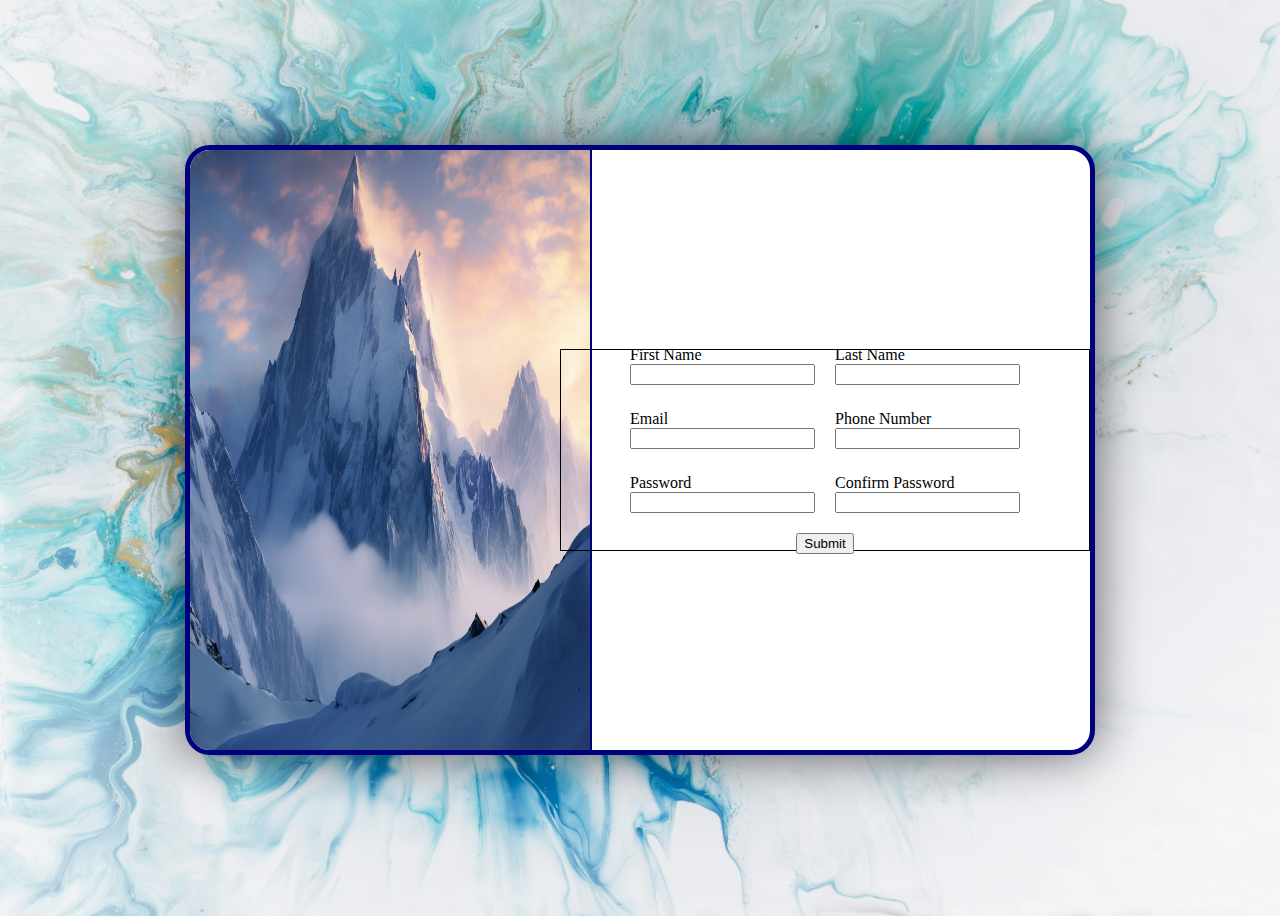
==== index.html @ f458e13d "Added css. Form styling remains" ====
<!DOCTYPE html>
<html lang="en">
<head>
    <meta charset="UTF-8">
    <meta name="viewport" content="width=device-width, initial-scale=1.0">
    <title>Sign-up Form</title>
    <link rel="stylesheet" href="style.css">
</head>
<body>
    <div class="background-container">
    <main>
    <div class="form-container">
        <div class="img-container">
            <img src="/images/view-spectacular-nature-landscape.jpg" alt="">
        </div>
        <div class = "text">
        </div>
    <form action="#" method="get">
            <div class="namecontainer">
                <div>
                    <label for="Name"> First Name </label>
                    <div>
                        <input type="name" id="name" name="name">
                    </div>
                </div>
                <div>
                    <label for = "name"> Last Name </label>
                    <div>
                        <input type="name">
                    </div>
                </div>
            </div>
            <div class="email-container">
                <div>
                    <label for="email" name = "email"> Email </label>
                    <div>
                        <input type="Email" id="id">
                    </div>
                </div>
                <div>
                    <label for="phone-number"> Phone Number </label>
                    <div>
                        <input type="number" id = "id">
                    </div>
                </div>
            </div>
            <div class="password-container">
                <div>
                    <label for="password" name = "Password"> Password </label>
                    <div>
                        <input type="password" id="id">
                    </div>
                </div>
                <div>
                    <label for="password"> Confirm Password</label>
                    <div>
                        <input type="password" id = "id">
                    </div>
                </div>
            </div>
            <button class="submit-button"> Submit </button>
        </form>
    </div>
    </main>
</body>
</html>
---- style.css ----
body {
    background-image: url('/images/pawel-czerwinski-Lki74Jj7H-U-unsplash.jpg');
    height: 100vh;
    background-size: cover;
}
.namecontainer {
    display: flex;
    flex-direction: row;
    gap: 20px;
    align-items: center;
}
form {
    display: flex;
    flex-direction: column;
    align-items: center;
    justify-content: center;
    position: absolute;
    right: 0;
    height: 200px;
    border: 1px solid;
    width: 528px;
    gap: 20px;
}
.password-container {
    display: flex;
    flex-direction: row;
    align-items: center;
    margin-top: 5px;
    gap: 20px;
}
.email-container {
    display: flex;
    flex-direction: row;
    gap: 20px;
    align-items: center;
    margin-top: 5px;
}
.form-container {
    display: flex;
    justify-content: center;
    align-items: center;
    background-color:rgb(255,255, 255);
    height: 600px;
    width: 900px;
    position: absolute;
    top:0;
    bottom: 0;
    left: 0;
    right: 0;
    margin: auto;
    border-radius: 25px;
    border-width: 5px;
    border-style: solid;
    border-color: rgb(0, 0, 124);
    box-shadow: 0 0 50px rgba(0, 0, 0, 0.6);
}
img {
    width: 400px;
    height:600px;
    border-top-left-radius: 20px;
    border-bottom-left-radius: 20px;
    border-right: 2px solid;
    border-color: rgb(0, 0, 124);
}
.img-container {
    position: absolute;
    left: 0;
    top: 0;
}
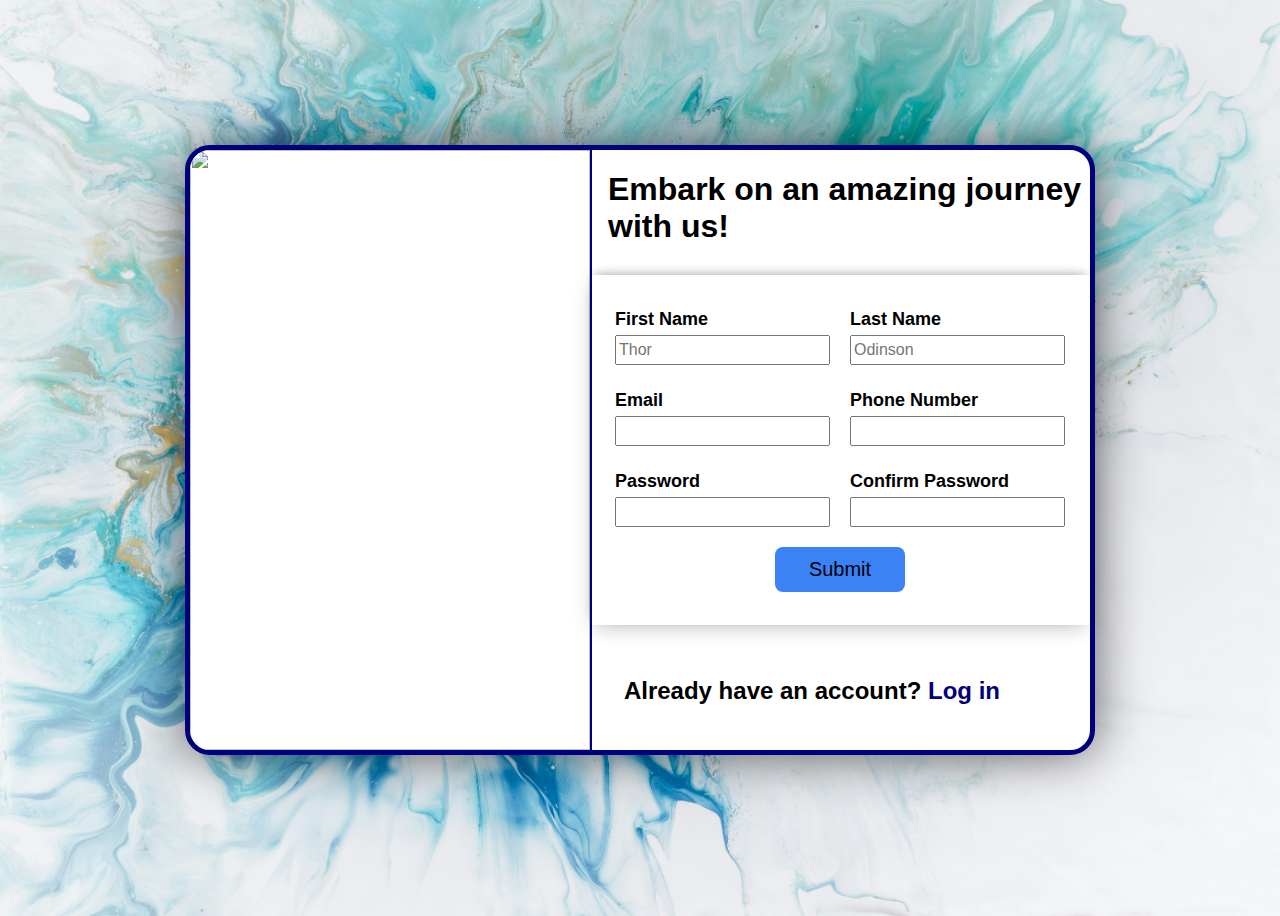
==== commit 92ff26f8: "Added css. Form styling remains" ====
--- a/index.html
+++ b/index.html
@@ -10,8 +10,11 @@
     <div class="background-container">
     <main>
     <div class="form-container">
+        <div class="intro">
+            <h1 class = "header-text">Embark on an amazing journey <br> with us!</h1>
+        </div>
         <div class="img-container">
-            <img src="/images/view-spectacular-nature-landscape.jpg" alt="">
+            <img src="/images/sea_of_dreams_by_dmitryalexander_dfhb13o.png" alt="">
         </div>
         <div class = "text">
         </div>
@@ -20,13 +23,13 @@
                 <div>
                     <label for="Name"> First Name </label>
                     <div>
-                        <input type="name" id="name" name="name">
+                        <input type="name" id="name" name="name" class = "input-field" placeholder="Thor">
                     </div>
                 </div>
                 <div>
                     <label for = "name"> Last Name </label>
                     <div>
-                        <input type="name">
+                        <input type="name" class = "input-field" placeholder="Odinson">
                     </div>
                 </div>
             </div>
@@ -34,13 +37,13 @@
                 <div>
                     <label for="email" name = "email"> Email </label>
                     <div>
-                        <input type="Email" id="id">
+                        <input type="Email" id="id" class = "input-field">
                     </div>
                 </div>
                 <div>
                     <label for="phone-number"> Phone Number </label>
                     <div>
-                        <input type="number" id = "id">
+                        <input type="number" id = "id" class = "input-field">
                     </div>
                 </div>
             </div>
@@ -48,18 +51,21 @@
                 <div>
                     <label for="password" name = "Password"> Password </label>
                     <div>
-                        <input type="password" id="id">
+                        <input type="password" id="id" class = "input-field">
                     </div>
                 </div>
                 <div>
                     <label for="password"> Confirm Password</label>
                     <div>
-                        <input type="password" id = "id">
+                        <input type="password" id = "id" class = "input-field">
                     </div>
                 </div>
             </div>
             <button class="submit-button"> Submit </button>
         </form>
+        <div class="outro"> 
+            Already have an account? <a href="" class="link">Log in</a>
+        </div>
     </div>
     </main>
 </body>
--- a/style.css
+++ b/style.css
@@ -16,10 +16,14 @@
     justify-content: center;
     position: absolute;
     right: 0;
-    height: 200px;
-    border: 1px solid;
-    width: 528px;
+    height: 350px;
+    box-shadow: 0 -5px 10px -5px rgba(0, 0, 0, 0.3), 0 5px 20px -5px rgba(0, 0, 0, 0.3);
+    width: 500px;
     gap: 20px;
+    font-size: large;
+    font-family:'Segoe UI', Tahoma, Geneva, Verdana, sans-serif;
+    font-weight: bold;
+    z-index: 0;
 }
 .password-container {
     display: flex;
@@ -66,4 +70,45 @@
     position: absolute;
     left: 0;
     top: 0;
-}+}
+.submit-button {
+    font-family: 'Gill Sans', 'Gill Sans MT', Calibri, 'Trebuchet MS', sans-serif;
+    background-color: #3b82f6;
+    border: none;
+    border-radius: 8px;
+    width: 130px;
+    height: 45px;
+    transition: .3s;
+    font-size: 20px;
+}
+button:hover {
+    box-shadow: 0 0 0 5px #3b83f65f;
+    color: #fff;
+  }
+.input-field {
+    margin-top: 5px;
+    height: 1.5rem;
+    font-size: 16px;
+}
+.intro {
+    position: absolute;
+    top: 0;
+    right: 1%;
+    font-size: 16px;
+    font-family: 'Gill Sans', 'Gill Sans MT', Calibri, 'Trebuchet MS', sans-serif;
+    caret-color: transparent;
+}
+.outro {
+    position: absolute;
+    bottom: 0;
+    font-size: 24px;
+    margin-bottom: 5%;
+    right: 10%;
+    font-family: 'Gill Sans', 'Gill Sans MT', Calibri, 'Trebuchet MS', sans-serif;
+    font-weight: bold;
+    caret-color: transparent;
+}
+.link {
+    color: rgb(0, 0, 124);
+    text-decoration: none;
+}
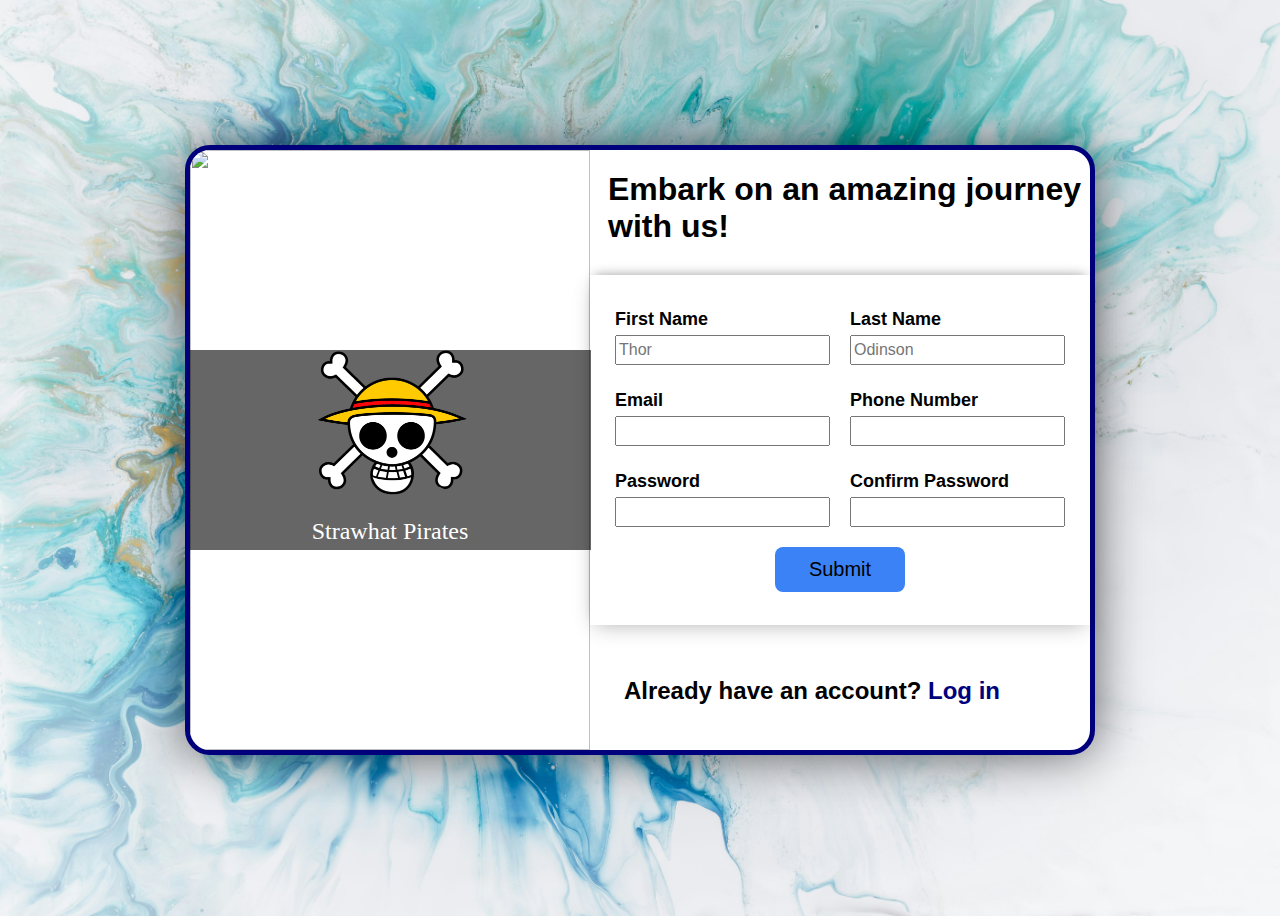
==== commit 3985a943: "Added password match" ====
--- a/index.html
+++ b/index.html
@@ -15,6 +15,10 @@
         </div>
         <div class="img-container">
             <img src="/images/sea_of_dreams_by_dmitryalexander_dfhb13o.png" alt="">
+            <div id="logo">
+                <img src="/images/transparent-one-piece-logo-skull-and-crossbones-on-black-background661a9e066c2700.98378327.png" class="logo">
+                <p class="text">Strawhat Pirates</p>
+            </div>
         </div>
         <div class = "text">
         </div>
@@ -43,7 +47,7 @@
                 <div>
                     <label for="phone-number"> Phone Number </label>
                     <div>
-                        <input type="number" id = "id" class = "input-field">
+                        <input type="number" class = "input-field">
                     </div>
                 </div>
             </div>
@@ -51,22 +55,23 @@
                 <div>
                     <label for="password" name = "Password"> Password </label>
                     <div>
-                        <input type="password" id="id" class = "input-field">
+                        <input type="password" id="password" class = "input-field">
                     </div>
                 </div>
                 <div>
                     <label for="password"> Confirm Password</label>
                     <div>
-                        <input type="password" id = "id" class = "input-field">
+                        <input type="password" id = "confirmpassword" class = "input-field">
                     </div>
                 </div>
             </div>
-            <button class="submit-button"> Submit </button>
+            <button class="submit-button" id = "submit"> Submit </button>
         </form>
         <div class="outro"> 
             Already have an account? <a href="" class="link">Log in</a>
         </div>
     </div>
     </main>
+    <script src="script.js" type="text/javascript"></script>
 </body>
 </html>--- a/style.css
+++ b/style.css
@@ -63,13 +63,15 @@
     height:600px;
     border-top-left-radius: 20px;
     border-bottom-left-radius: 20px;
-    border-right: 2px solid;
-    border-color: rgb(0, 0, 124);
 }
 .img-container {
     position: absolute;
     left: 0;
     top: 0;
+    display: flex;
+    justify-content: center;
+    align-items: center;
+
 }
 .submit-button {
     font-family: 'Gill Sans', 'Gill Sans MT', Calibri, 'Trebuchet MS', sans-serif;
@@ -112,3 +114,28 @@
     color: rgb(0, 0, 124);
     text-decoration: none;
 }
+#logo {
+    width:401px;
+    height: 200px;
+    background-color: black;
+    position: absolute;
+    color:white;
+    display: flex;
+    z-index: inherit;
+    background-color: rgba(0, 0, 0, 0.6);
+    display: flex;
+    justify-content: center;
+    align-items: center;
+    flex-direction: column;
+    font-size: 24px;
+}
+.logo {
+    height:200px;
+    width: 200px;
+    margin-bottom: -30px;
+}
+input::-webkit-outer-spin-button,
+input::-webkit-inner-spin-button {
+    -webkit-appearance: none;
+    margin: 0;
+}
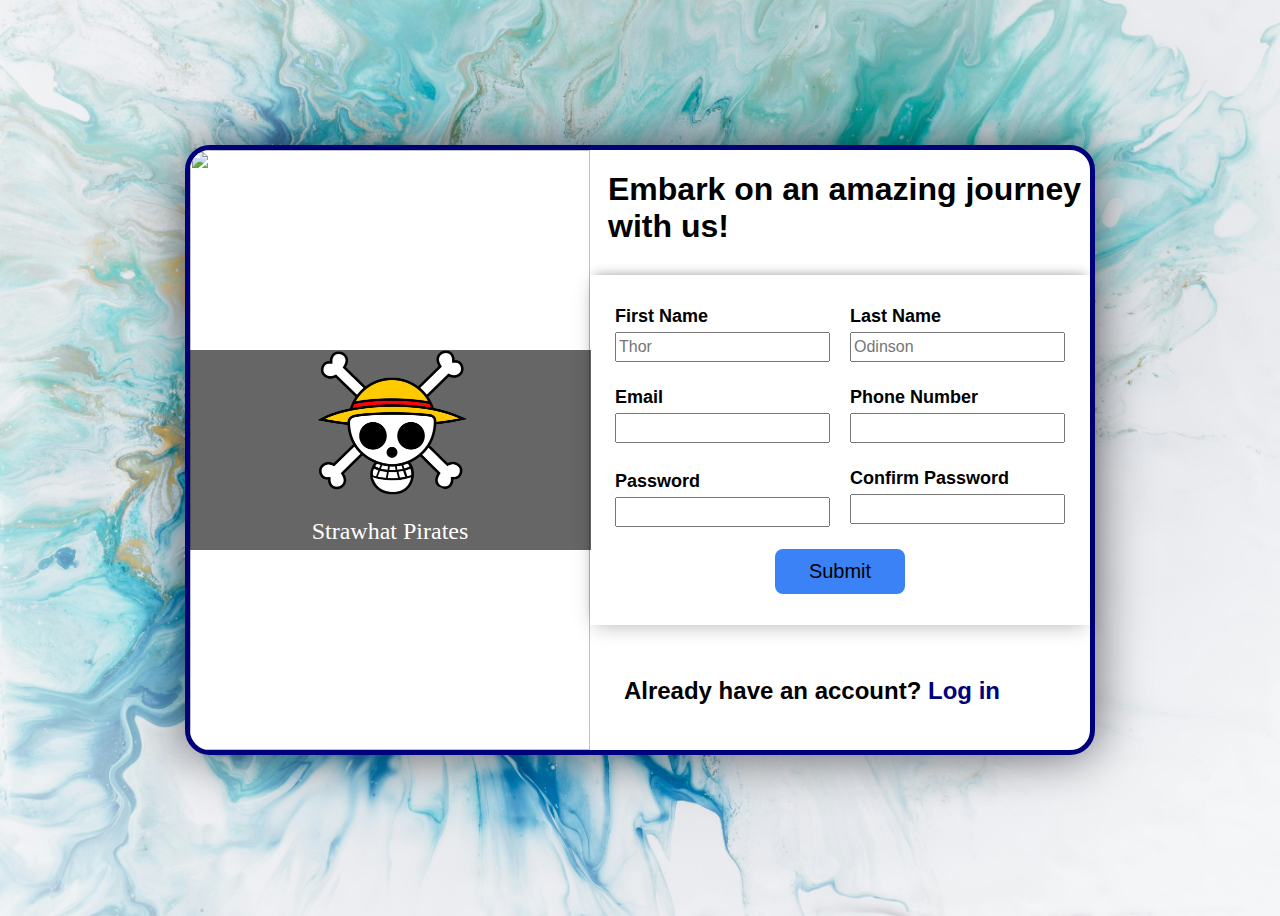
==== commit 8fde54ae: "Final Commit" ====
--- a/index.html
+++ b/index.html
@@ -62,6 +62,7 @@
                     <label for="password"> Confirm Password</label>
                     <div>
                         <input type="password" id = "confirmpassword" class = "input-field">
+                        <div id="text_field" class = "warning"></div>
                     </div>
                 </div>
             </div>
--- a/style.css
+++ b/style.css
@@ -139,3 +139,8 @@
     -webkit-appearance: none;
     margin: 0;
 }
+.warning {
+    margin-top: 5px;
+    font-size: 12px;
+    height: 0px;
+}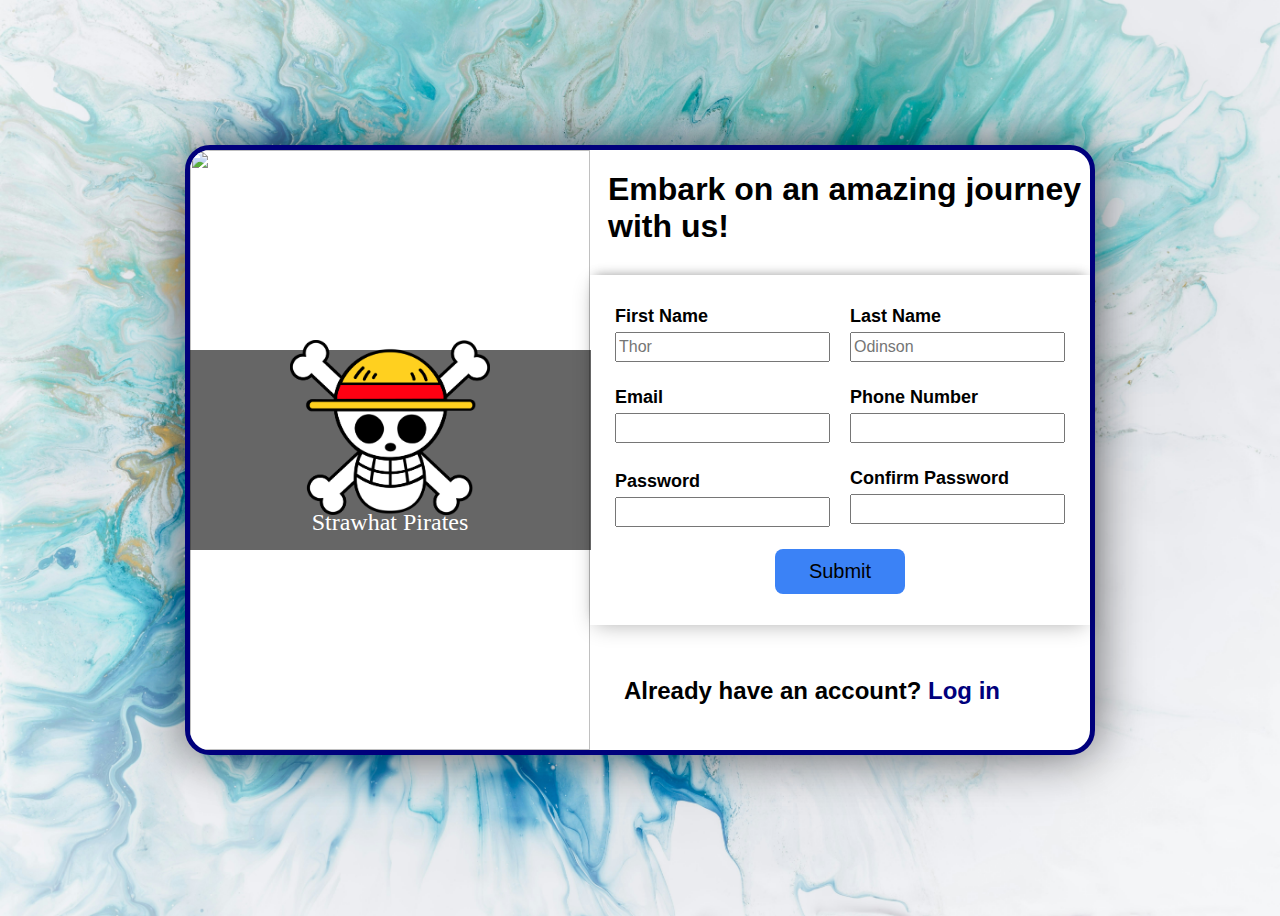
==== commit 6c5bde76: "Update index.html" ====
--- a/index.html
+++ b/index.html
@@ -16,7 +16,7 @@
         <div class="img-container">
             <img src="/images/sea_of_dreams_by_dmitryalexander_dfhb13o.png" alt="">
             <div id="logo">
-                <img src="/images/transparent-one-piece-logo-skull-and-crossbones-on-black-background661a9e066c2700.98378327.png" class="logo">
+                <img src="/images/strawhatlogo.png" class="logo">
                 <p class="text">Strawhat Pirates</p>
             </div>
         </div>
@@ -75,4 +75,4 @@
     </main>
     <script src="script.js" type="text/javascript"></script>
 </body>
-</html>+</html>
